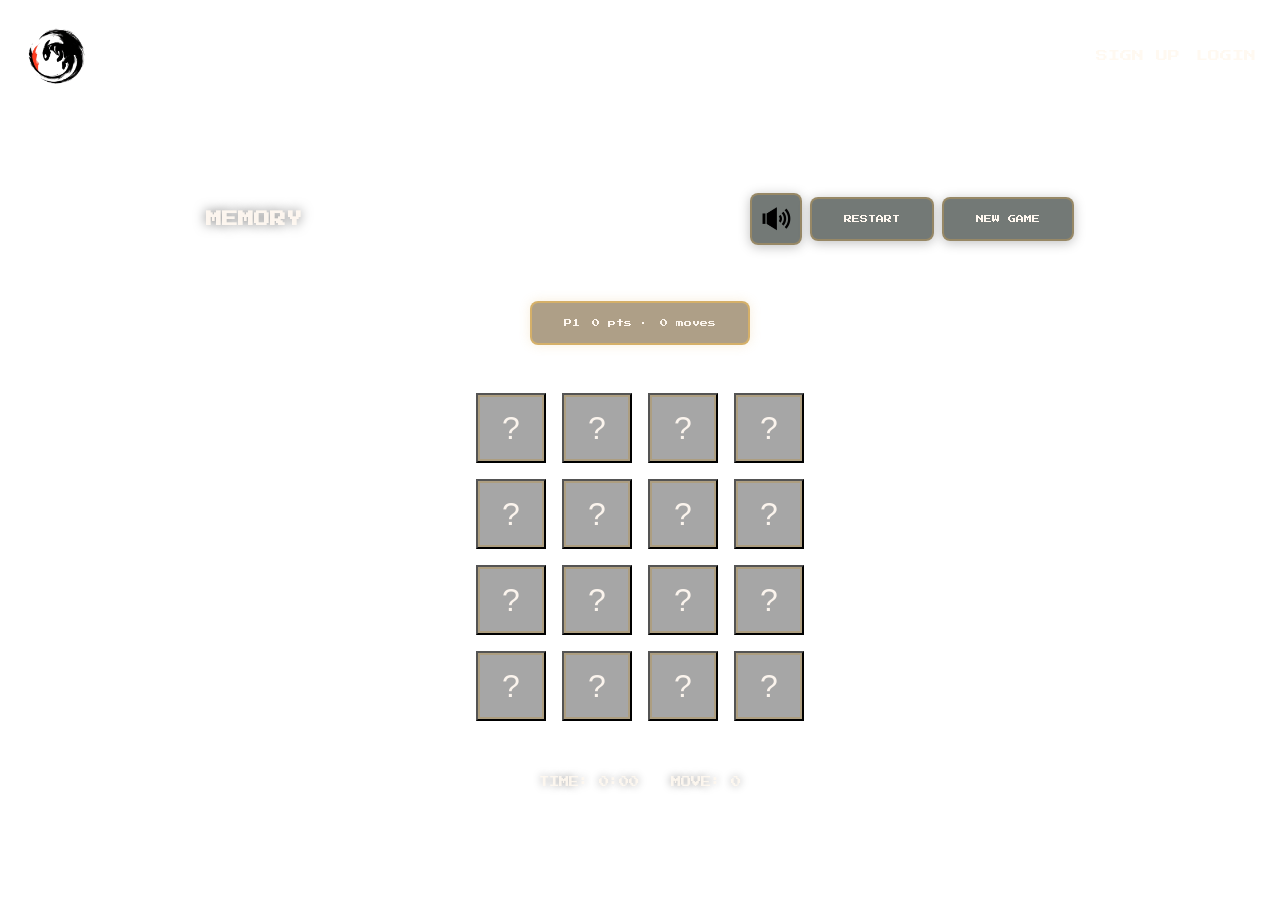
==== gamepage.html @ 8d6e6f62 "adding files" ====
<!doctype html>
<html lang="en">
  <head>
    <meta charset="UTF-8" />
    <meta name="viewport" content="width=device-width, initial-scale=1.0" />
    <title>Memory Game</title>
    <link rel="preconnect" href="https://fonts.googleapis.com" />
    <link rel="preconnect" href="https://fonts.gstatic.com" crossorigin />
    <link
      href="https://fonts.googleapis.com/css2?family=Press+Start+2P&display=swap"
      rel="stylesheet"
    />
    <link rel="stylesheet" href="css/style.css" />
  </head>
  <body class="gamepage-body">
    <video
      class="game-bg-video"
      autoplay
      muted
      loop
      playsinline
      aria-hidden="true"
    >
      <source src="assets/game/gameBg4.mp4" type="video/mp4" />
    </video>
    <header class="page-header">
      <a href="index.html" class="logo-container" aria-label="Home">
        <img src="assets/header/logo2.png" alt="logo" class="logo" />
      </a>
      <nav class="nav-links">
        <a href="signup.html">SIGN UP</a>
        <a href="login.html">LOGIN</a>
      </nav>
    </header>

    <main class="game-page">
      <div class="game-header">
        <h1>MEMORY</h1>
        <div class="buttons">
          <button type="button" class="btn btn-sound" id="btn-sound" title="Toggle sound effects" aria-label="Toggle sound effects">
            <img src="assets/game/soundEffects.png" alt="Sound" class="sound-icon" />
          </button>
          <button type="button" class="btn" id="btn-restart">RESTART</button>
          <a href="gamesetup.html" class="btn" style="text-decoration: none"
            >NEW GAME</a
          >
        </div>
      </div>

      <div class="players-bar" id="players-bar"></div>

      <div class="grid-wrap">
        <div class="memory-grid" id="memory-grid"></div>
      </div>

      <div class="stats-bar">
        <span id="stat-time">TIME: 0:00</span>
        <span id="stat-moves">MOVE: 0</span>
      </div>
    </main>

    <div class="modal-overlay hidden" id="win-modal">
      <div class="modal">
        <h2 id="win-title">YOU WIN!</h2>
        <p class="winner-text" id="win-winner"></p>
        <p class="stats" id="win-stats"></p>
        <div>
          <button type="button" class="btn" id="btn-play-again">
            PLAY AGAIN
          </button>
          <a href="gamesetup.html" class="btn" style="text-decoration: none"
            >NEW GAME</a
          >
        </div>
      </div>
    </div>

    <div class="user-profile-wrap hidden" id="user-profile-wrap">
      <button type="button" class="user-profile-btn" id="user-profile-btn" aria-label="View profile">
        <img src="assets/footer/user.png" alt="Profile" />
      </button>
    </div>
    <div class="modal-overlay profile-modal hidden" id="profile-modal">
      <div class="modal">
        <h2>PROFILE</h2>
        <img src="" alt="Your profile" class="profile-avatar" id="profile-avatar" />
        <p class="profile-username" id="profile-username"></p>
        <p class="profile-email" id="profile-email"></p>
        <button type="button" class="btn" id="profile-close">CLOSE</button>
      </div>
    </div>

    <script src="js/game.js"></script>
    <script>
      (function () {
        var cu = localStorage.getItem("currentUser");
        var wrap = document.getElementById("user-profile-wrap");
        if (!cu || !wrap) return;
        var user = JSON.parse(cu);
        var avatarSrc = user.avatar || "assets/signup/c1.png";
        wrap.classList.remove("hidden");
        wrap.querySelector(".user-profile-btn img").src = avatarSrc;
        wrap.querySelector(".user-profile-btn img").alt = "Your profile";
        var btn = document.getElementById("user-profile-btn");
        var modal = document.getElementById("profile-modal");
        var closeBtn = document.getElementById("profile-close");
        btn.addEventListener("click", function () {
          document.getElementById("profile-avatar").src = avatarSrc;
          document.getElementById("profile-username").textContent = "NAME: " + (user.username || "");
          document.getElementById("profile-email").textContent = "EMAIL: " + (user.email || "");
          modal.classList.remove("hidden");
        });
        closeBtn.addEventListener("click", function () { modal.classList.add("hidden"); });
        modal.addEventListener("click", function (e) { if (e.target === modal) modal.classList.add("hidden"); });
      })();
    </script>
  </body>
</html>
---- css/style.css ----
/* Memory Game - Shared styles (placeholders for your exported assets) */
:root {
  --pink: #e91e8c;
  --pink-dark: #c2185b;
  --pink-light: #f8bbd9;
  --purple: #9c27b0;
  --bg-soft: #fce4ec;
  --bg-gradient: linear-gradient(160deg, #fce4ec 0%, #f3e5f5 50%, #e1bee7 100%);
  --white: #fff;
  --text-dark: #4a148c;
  --shadow: 0 4px 12px rgba(156, 39, 176, 0.2);
  --radius: 12px;
  --radius-btn: 8px;
  --font-pixel: "Press Start 2P", "Courier New", monospace;
}

* {
  box-sizing: border-box;
  margin: 0;
  padding: 0;
}

body {
  font-family: var(--font-pixel);
  min-height: 100vh;
  background: transparent;
  /* Add your own: background-image: url('../assets/bg-home.png'); background-size: cover; */
  color: var(--text-dark);
  display: flex;
  flex-direction: column;
  align-items: center;
  justify-content: center;
  padding: 1rem;
}

.index-body {
  position: relative;
}

/* Video background (CSS cannot use video in background-image) */
.index-bg-video,
.gamesetup-bg-video,
.game-bg-video,
.signup-bg-video,
.login-bg-video {
  position: fixed;
  top: 0;
  left: 0;
  width: 100%;
  height: 100%;
  object-fit: cover;
  z-index: -1;
}

.gamesetup-body {
  position: relative;
}

/* Game setup page – button style to match dark ruins / torch-lit background */
.gamesetup-body .btn {
  background: rgba(40, 50, 45, 0.65);
  color: rgba(255, 248, 240, 1);
  border: 2px solid rgba(180, 150, 90, 0.55);
  backdrop-filter: blur(6px);
  box-shadow: 0 2px 12px rgba(0, 0, 0, 0.25);
}
.gamesetup-body .btn:hover {
  background: rgba(55, 65, 55, 0.75);
  border-color: rgba(200, 165, 100, 0.7);
  box-shadow:
    0 4px 16px rgba(0, 0, 0, 0.3),
    0 0 20px rgba(220, 180, 90, 0.15);
}
.gamesetup-body .option-group .btn.selected {
  background: rgba(120, 95, 55, 0.6);
  border-color: rgba(220, 180, 100, 0.85);
  box-shadow:
    inset 0 0 0 2px rgba(255, 248, 240, 0.4),
    0 0 16px rgba(220, 170, 80, 0.2);
}
.gamesetup-body .setup-page h2 {
  color: rgba(255, 248, 240, 0.95);
  text-shadow: 0 0 12px rgba(0, 0, 0, 0.5);
}
.gamesetup-body .nav-links a {
  color: rgba(255, 248, 240, 0.9);
}

/* Header shared across pages */
.page-header {
  position: absolute;
  top: 0;
  left: 0;
  right: 0;
  display: flex;
  justify-content: space-between;
  align-items: center;
  padding: 1rem 1.5rem;
  z-index: 10;
}

.logo {
  width: 4rem;
}

.logo-container {
  display: block;
  text-decoration: none;
}

.nav-links {
  display: flex;
  gap: 1rem;
}

.nav-links a {
  color: var(--pink-dark);
  text-decoration: none;
  font-size: 0.65rem;
}
@media (min-width: 600px) {
  .nav-links a {
    font-size: 0.75rem;
  }
}

.nav-links a:hover {
  text-decoration: underline;
}

/* Buttons */
.btn {
  font-family: var(--font-pixel);
  background: var(--pink);
  color: var(--white);
  border: 3px solid var(--pink-dark);
  border-radius: var(--radius-btn);
  padding: 0.75rem 1.5rem;
  cursor: pointer;
  font-size: 0.65rem;
  transition:
    transform 0.1s,
    box-shadow 0.2s;
  text-decoration: none;
}
.btn:hover {
  transform: translateY(-2px);
  box-shadow: var(--shadow);
}
.btn:active {
  transform: translateY(0);
}
.btn-large {
  padding: 1rem 2.5rem;
  font-size: 0.75rem;
}

/* Home page */
.home {
  text-align: center;
  max-width: 600px;
}

.home h1 {
  font-size: 3rem;
  color: var(--white);
  text-shadow: 3px 3px 0 var(--pink-dark);
  margin-bottom: 2rem;
}

/* Link as button so background image fills like a div (buttons often don’t) */
.startBtn {
  display: inline-flex;
  align-items: center;
  justify-content: center;
  padding: 1rem 2.5rem;
  font-family: var(--font-pixel);
  font-size: 0.75rem;
  color: var(--white);
  text-decoration: none;
  background: rgba(180, 200, 220, 0.25);
  backdrop-filter: blur(8px);
  border: 2px solid rgba(255, 255, 255, 0.45);
  border-radius: var(--radius-btn);
  cursor: pointer;
  transition:
    transform 0.1s,
    box-shadow 0.2s,
    background 0.2s,
    border-color 0.2s;
}
.startBtn:hover {
  transform: translateY(-2px);
  background: rgba(200, 215, 235, 0.35);
  border-color: rgba(255, 255, 255, 0.6);
  box-shadow: 0 6px 20px rgba(0, 0, 0, 0.15);
}
.startBtn:active {
  transform: translateY(0);
}

/* Game setup page */
.setup-page {
  width: 100%;
  max-width: 520px;
  padding-top: 4rem;
  display: flex;
  flex-direction: column;
  align-items: center;
  justify-content: center;
  gap: 2rem;
}

.setup-page h2 {
  font-size: 0.75rem;
  color: var(--pink-dark);
  margin-bottom: 0.75rem;
  text-align: center;
}

/* .option-group {
  margin-bottom: 1.5rem;
} */

.option-group .buttons {
  display: flex;
  flex-wrap: wrap;
  gap: 1rem;
  justify-content: center;
}

.option-group .btn {
  min-width: 100px;
  padding: 1rem;
}

.option-group .btn.selected {
  background: var(--pink-dark);
  box-shadow: inset 0 0 0 2px var(--white);
}

.start-game-wrap {
  text-align: center;
  margin-top: 2rem;
}

.setup-nav {
  display: flex;
  justify-content: center;
  gap: 1rem;
  margin-top: 1.5rem;
}

.setup-nav button {
  background: transparent;
  border: none;
  color: var(--pink-dark);
  cursor: pointer;
  font-size: 1.25rem;
}

/* Form pages (signup, signin) */
.form-page {
  width: 100%;
  max-width: 40rem;
  padding: 7rem 1rem 1rem;
}

.form-card {
  background: rgba(255, 255, 255, 0.85);
  border-radius: var(--radius);
  padding: 1.5rem;
  box-shadow: var(--shadow);
}

.form-page h1 {
  font-size: 1rem;
  color: var(--pink-dark);
  text-align: center;
  margin-bottom: 1.25rem;
}

.form-group label {
  display: block;
  font-size: 0.6rem;
  color: var(--pink-dark);
  margin-bottom: 0.35rem;
}

.form-group input {
  width: 100%;
  padding: 0.6rem;
  border: 2px solid var(--pink-light);
  border-radius: 6px;
  font-size: 0.9rem;
}

.form-group input:focus {
  outline: none;
  border-color: var(--pink);
}

.form-page .btn {
  width: 100%;
  margin-top: 0.5rem;
  padding: 0.85rem;
}

.avatar-section {
  display: flex;
  flex-direction: column;
  align-items: center;
  margin-bottom: 1rem;
}

.avatar-section .name-label {
  font-size: 0.6rem;
  color: var(--pink-dark);
  margin-bottom: 0.5rem;
}

/* .avatar-placeholder {
  width: 80px;
  height: 80px;
  background: var(--pink-light);
  border-radius: 50%;
  display: flex;
  align-items: center;
  justify-content: center;
  font-size: 2rem;
  margin-bottom: 0.5rem;
} */

.avatar-section .btn {
  width: auto;
  min-width: 100px;
}

.forgot-link {
  display: block;
  text-align: center;
  margin-top: 0.75rem;
  font-size: 0.55rem;
  color: var(--pink-dark);
  cursor: pointer;
  text-decoration: none;
}

.forgot-link:hover {
  text-decoration: underline;
}

/* Login page – colors to match dark autumn/twilight tree background */
.login-body {
  position: relative;
}
.login-body .nav-links a {
  color: rgba(255, 248, 240, 0.9);
}
.login-body .form-card {
  background: rgba(28, 38, 48, 0.35);
  border: 1px solid rgba(180, 140, 100, 0.4);
  box-shadow:
    0 8px 32px rgba(0, 0, 0, 0.4),
    0 0 40px rgba(0, 0, 0, 0.15);
  backdrop-filter: blur(12px);
}
.login-body .form-page h1 {
  color: rgba(255, 248, 240, 0.95);
  text-shadow: 0 0 20px rgba(0, 0, 0, 0.4);
}
.login-body .form-group label {
  color: rgba(255, 248, 240, 0.88);
}
.login-body .form-group input {
  background: rgba(35, 45, 55, 0.75);
  border: 1px solid rgba(180, 140, 100, 0.35);
  color: rgba(255, 248, 240, 0.95);
}
.login-body .form-group input::placeholder {
  color: rgba(255, 248, 240, 0.4);
}
.login-body .form-group input:focus {
  border-color: rgba(200, 160, 110, 0.6);
  box-shadow: 0 0 12px rgba(180, 140, 100, 0.15);
}
.login-body .field-error {
  display: block;
  font-size: 0.5rem;
  color: #f8a0a0;
  margin-top: 0.35rem;
}
.login-body .form-page .btn {
  background: rgba(50, 60, 55, 0.7);
  color: rgba(255, 248, 240, 1);
  border: 2px solid rgba(180, 150, 90, 0.5);
  backdrop-filter: blur(6px);
  box-shadow: 0 2px 12px rgba(0, 0, 0, 0.25);
}
.login-body .form-page .btn:hover {
  background: rgba(70, 80, 65, 0.85);
  border-color: rgba(200, 165, 100, 0.65);
  box-shadow:
    0 4px 16px rgba(0, 0, 0, 0.3),
    0 0 20px rgba(200, 160, 100, 0.12);
}
.login-body .forgot-link {
  color: rgba(255, 248, 240, 0.75);
}
.login-body .forgot-link:hover {
  color: rgba(255, 248, 240, 0.95);
}

/* Signup page – colors to match dark celestial / starry night background */
.signup-body {
  position: relative;
}
.signup-body .nav-links a {
  color: rgba(255, 248, 250, 0.9);
}
.signup-body .form-card {
  background: rgb(28 32 48 / 29%);
  border: 1px solid rgb(255 255 255 / 71%);
  box-shadow:
    0 8px 32px rgba(0, 0, 0, 0.4),
    0 0 40px rgba(255, 255, 255, 0.03);
  backdrop-filter: blur(10px);
  display: flex;
  flex-direction: row;
  align-items: flex-start;
  gap: 2.5rem;
  justify-content: space-between;
  width: 100%;
  padding: 1.75rem 2rem;
}

.signup-body .form-card > form {
  flex: 1;
  min-width: 0;
}

.signup-form-container {
  display: flex;
  flex-direction: column;
  gap: 1rem;
}

.signup-body .form-page h1 {
  color: rgba(255, 248, 255, 0.95);
  text-shadow: 0 0 20px rgba(255, 255, 255, 0.15);
  text-align: left;
  margin-top: 0;
  margin-bottom: 2rem;
}
.signup-body .form-group label,
.signup-body .avatar-section .name-label {
  color: rgba(255, 248, 255, 0.9);
}
.signup-body .avatar-section .name-label {
  margin-bottom: 0.4rem;
}
.signup-body .avatar-section {
  align-items: flex-start;
  flex-shrink: 0;
  margin-bottom: 0;
}
.signup-body .form-group {
  display: flex;
  flex-direction: column;
  gap: 0.5rem;
}
.signup-body .form-group:last-of-type {
  margin-bottom: 0;
}
.signup-body .form-group input {
  background: rgba(40, 45, 60, 0.8);
  border: 1px solid rgba(255, 255, 255, 0.2);
  color: rgba(255, 248, 255, 0.95);
}
.signup-body .form-group input::placeholder {
  color: rgba(255, 248, 255, 0.4);
}
.signup-body .field-error {
  display: block;
  font-size: 0.45rem;
  color: #ff8a80;
  margin-top: 0.35rem;
  line-height: 1rem;
}
.signup-body .signup-success {
  font-size: 0.5rem;
  color: #81c784;
  margin-top: 1rem;
  margin-bottom: 0;
}

/* Target img by class (avatar-image) or any img inside placeholder */
.signup-body .avatar-image,
.signup-body .avatar-placeholder img {
  width: 100%;
  height: 100%;
  object-fit: cover;
  border: 1px solid rgba(255, 255, 255, 0.2);
  box-shadow: 0 0 12px rgba(255, 255, 255, 0.08);
  display: block;
}
.signup-body .avatar-placeholder {
  overflow: hidden;
  padding: 0;
  width: 12rem;
  aspect-ratio: 1;
  margin-bottom: 0.75rem;
}

.signup-body .form-group input:focus {
  border-color: rgba(255, 255, 255, 0.4);
  box-shadow: 0 0 12px rgba(255, 255, 255, 0.08);
}
.signup-body .form-page .btn,
.signup-body .avatar-section .btn {
  background: rgba(60, 65, 90, 0.7);
  color: rgba(255, 248, 255, 1);
  border: 1px solid rgba(255, 255, 255, 0.25);
  backdrop-filter: blur(6px);
  padding: 0.7rem 1.25rem;
  font-size: 0.6rem;
}
.signup-body .form-page .btn {
  margin-top: 1.5rem;
}
.signup-body .avatar-section .btn:hover,
.signup-body .form-page .btn:hover {
  background: rgba(80, 85, 110, 0.85);
  border-color: rgba(255, 255, 255, 0.35);
  box-shadow: 0 0 20px rgba(255, 255, 255, 0.08);
}

/* Avatar picker (c1, c2, c3) */
.signup-body .avatar-picker {
  display: flex;
  flex-direction: column;
  gap: 0.5rem;
  margin-bottom: 0.75rem;
  padding: 0.75rem;
  background: rgba(40, 45, 60, 0.6);
  border: 1px solid rgba(255, 255, 255, 0.2);
  border-radius: 8px;
  width: 100%;
  max-width: 12rem;
}
.signup-body .avatar-picker-label {
  font-size: 0.5rem;
  color: rgba(255, 248, 255, 0.9);
}
.signup-body .avatar-picker-options {
  display: flex;
  gap: 0.5rem;
  flex-wrap: wrap;
}
.signup-body .avatar-option {
  width: 3.5rem;
  height: 3.5rem;
  padding: 0;
  border: 2px solid rgba(255, 255, 255, 0.25);
  border-radius: 50%;
  overflow: hidden;
  background: transparent;
  cursor: pointer;
  flex-shrink: 0;
  transition:
    border-color 0.2s,
    box-shadow 0.2s;
}
.signup-body .avatar-option:hover {
  border-color: rgba(255, 255, 255, 0.5);
  box-shadow: 0 0 12px rgba(255, 255, 255, 0.15);
}
.signup-body .avatar-option.selected {
  border-color: rgba(255, 248, 255, 0.9);
  box-shadow: 0 0 14px rgba(255, 255, 255, 0.25);
}
.signup-body .avatar-option img {
  width: 100%;
  height: 100%;
  object-fit: cover;
  display: block;
}

#signin-form {
  display: flex;
  flex-direction: column;
  gap: 1rem;
}

#signin-form .form-group {
  display: flex;
  flex-direction: column;
  gap: 1rem;
}

@media (max-width: 560px) {
  .signup-body .form-card {
    flex-direction: column;
    align-items: center;
    gap: 1.5rem;
    padding: 2rem 0.5rem;
  }
  .signup-body .avatar-section {
    align-items: center;
  }
  .signup-body .form-page h1 {
    text-align: center;
  }
}

/* Game page */
.game-page {
  width: 100%;
  max-width: 900px;
  padding: 7rem 1rem 2rem;
  display: flex;
  flex-direction: column;
  align-items: center;
  justify-content: center;
  gap: 2rem;
}

.game-header {
  width: 100%;
  display: flex;
  flex-wrap: wrap;
  align-items: center;
  justify-content: space-between;
  gap: 1rem;
  margin-bottom: 1.5rem;
}

.game-header h1 {
  font-size: clamp(0.75rem, 3vw, 1rem);
  color: var(--pink-dark);
}

.game-header .buttons {
  display: flex;
  gap: 0.5rem;
  align-items: center;
}

.game-header .btn {
  font-size: 0.5rem;
  padding: 1rem 2rem;
}

.game-header .btn-sound {
  padding: 0.5rem;
  min-width: auto;
  line-height: 0;
}
.game-header .btn-sound .sound-icon {
  display: block;
  width: 2rem;
  height: 2rem;
  object-fit: contain;
}
.game-header .btn-sound.sound-off .sound-icon {
  opacity: 0.45;
  filter: grayscale(0.8);
}

.players-bar {
  display: flex;
  flex-wrap: wrap;
  gap: 0.75rem;
  justify-content: center;
  margin-bottom: 1rem;
}

.player-badge {
  padding: 1rem 2rem;
  border-radius: var(--radius-btn);
  font-size: 0.5rem;
  background: var(--pink-light);
  border: 2px solid var(--pink);
}

.player-badge.active {
  background: var(--pink);
  color: var(--white);
  border-color: var(--pink-dark);
}

.player-badge .score {
  margin-left: 0.25rem;
}
.player-badge .player-moves {
  margin-left: 0.2rem;
  opacity: 0.95;
}

.grid-wrap {
  display: flex;
  justify-content: center;
  margin-bottom: 1.5rem;
}

.memory-grid {
  display: grid;
  gap: 1rem;
  max-width: 100%;
}

.memory-grid.size-4 {
  grid-template-columns: repeat(4, 1fr);
}
.memory-grid.size-6 {
  grid-template-columns: repeat(6, 1fr);
}

.card {
  aspect-ratio: 1;
  max-width: 155px;
  max-height: 155px;
  min-width: 70px;
  min-height: 70px;
  cursor: pointer;
  perspective: 700px;
  overflow: hidden;
  transition: opacity 0.2s;
  background: transparent;
}

.card-inner {
  position: relative;
  width: 100%;
  height: 100%;
  transform-style: preserve-3d;
  transition: transform 0.5s ease-in-out;
}

.card.flipped .card-inner,
.card.matched .card-inner {
  transform: rotateY(180deg);
}

.card-back,
.card-front {
  position: absolute;
  inset: 0;
  display: flex;
  align-items: center;
  justify-content: center;
  backface-visibility: hidden;
  -webkit-backface-visibility: hidden;
  background: transparent;
  /* border: 3px solid var(--pink-dark); */
  font-size: 1.6rem;
  transition: transform 0.15s;
}

.card-front {
  transform: rotateY(180deg);
  display: flex;
  align-items: center;
  justify-content: center;
}
.card-front .card-front-img {
  width: 100%;
  height: 100%;
  object-fit: contain;
  display: block;
}

@media (min-width: 600px) {
  .card {
    max-width: 190px;
    max-height: 190px;
  }
  .card-back,
  .card-front {
    font-size: 2rem;
  }
}

.card:hover:not(.flipped):not(.matched) .card-back {
  transform: scale(1.05);
}

.card.flipped .card-back,
.card.matched .card-back {
  pointer-events: none;
}

.card.flipped,
.card.matched {
  cursor: default;
}

.card.flipped .card-front,
.card.matched .card-front {
  background: transparent;
  color: var(--pink-dark);
}

.card.matched .card-front {
  opacity: 0.85;
}

.stats-bar {
  display: flex;
  justify-content: center;
  gap: 2rem;
  font-size: 0.65rem;
  color: var(--pink-dark);
}

/* Game page – colors to match dark forest background */
.gamepage-body {
  position: relative;
}
.gamepage-body .nav-links a {
  color: rgba(255, 248, 240, 0.9);
}
.gamepage-body .game-header h1 {
  color: rgba(255, 248, 240, 0.95);
  text-shadow: 0 0 12px rgba(0, 0, 0, 0.5);
}
.gamepage-body .game-header .btn {
  background: rgba(40, 50, 45, 0.65);
  color: rgba(255, 248, 240, 1);
  border: 2px solid rgba(180, 150, 90, 0.55);
  backdrop-filter: blur(6px);
  box-shadow: 0 2px 12px rgba(0, 0, 0, 0.25);
}
.gamepage-body .game-header .btn:hover {
  background: rgba(55, 65, 55, 0.75);
  border-color: rgba(200, 165, 100, 0.7);
  box-shadow:
    0 4px 16px rgba(0, 0, 0, 0.3),
    0 0 20px rgba(220, 180, 90, 0.15);
}
.gamepage-body .game-header .btn-sound.sound-off .sound-icon {
  opacity: 0.5;
}
.gamepage-body .player-badge {
  background: rgba(40, 50, 45, 0.6);
  border: 2px solid rgba(180, 150, 90, 0.5);
  color: rgba(255, 248, 240, 0.9);
}
.gamepage-body .player-badge.active {
  background: rgba(120, 95, 55, 0.6);
  color: rgba(255, 248, 240, 1);
  border-color: rgba(220, 180, 100, 0.85);
  box-shadow: 0 0 12px rgba(220, 170, 80, 0.2);
}
.gamepage-body .card-back,
.gamepage-body .card-front {
  /* background: transparent; */
  background-color: #00000059;
  border: 2px solid rgba(180, 150, 90, 0.5);
  color: rgba(255, 248, 240, 0.95);
  backdrop-filter: blur(2px);
}
.gamepage-body .card:hover:not(.flipped):not(.matched) .card-back {
  border-color: rgba(200, 165, 100, 0.6);
}
.gamepage-body .card.flipped .card-front,
.gamepage-body .card.matched .card-front {
  background: transparent;
  color: rgba(255, 248, 240, 1);
  border-color: rgba(200, 165, 100, 0.6);
}
.gamepage-body .stats-bar {
  color: rgba(255, 248, 240, 0.9);
  text-shadow: 0 0 8px rgba(0, 0, 0, 0.4);
}
.gamepage-body .modal-overlay {
  background: rgba(0, 0, 0, 0.6);
}
.gamepage-body .modal {
  background: rgba(35, 45, 40, 0.95);
  border: 2px solid rgba(180, 150, 90, 0.5);
  box-shadow:
    0 8px 32px rgba(0, 0, 0, 0.5),
    0 0 24px rgba(0, 0, 0, 0.2);
}
.gamepage-body .modal h2 {
  color: rgba(255, 248, 240, 1);
}
.gamepage-body .modal .winner-text,
.gamepage-body .modal .stats {
  color: rgba(255, 248, 240, 0.85);
}
.gamepage-body .modal .btn {
  background: rgba(40, 50, 45, 0.8);
  color: rgba(255, 248, 240, 1);
  border: 2px solid rgba(180, 150, 90, 0.6);
}
.gamepage-body .modal .btn:hover {
  background: rgba(55, 65, 55, 0.9);
  border-color: rgba(200, 165, 100, 0.75);
}

/* Win modal */
.modal-overlay {
  position: fixed;
  inset: 0;
  background: rgba(0, 0, 0, 0.4);
  display: flex;
  align-items: center;
  justify-content: center;
  z-index: 100;
  padding: 1rem;
}

.hidden {
  display: none !important;
}
.modal-overlay.hidden {
  display: none;
}

.modal {
  background: var(--white);
  border-radius: var(--radius);
  padding: 2rem;
  max-width: 400px;
  width: 100%;
  text-align: center;
  box-shadow: 0 8px 32px rgba(0, 0, 0, 0.2);
}

.modal h2 {
  font-size: 0.9rem;
  color: var(--pink-dark);
  margin-bottom: 1rem;
}

.modal .winner-text {
  font-size: 0.65rem;
  margin-bottom: 0.75rem;
  color: var(--text-dark);
}

.modal .stats {
  font-size: 0.6rem;
  color: var(--pink-dark);
  margin-bottom: 1.25rem;
}

.modal .btn {
  margin-right: 0.5rem;
}

/* Responsive */
@media (max-width: 480px) {
  .game-header {
    flex-direction: column;
  }
  .card {
    max-width: 100px;
    max-height: 100px;
  }
  .card-back,
  .card-front {
    font-size: 1.2rem;
  }
}

.login-body .form-page {
  width: 30rem;
}

/* User profile – bottom left */
.user-profile-wrap {
  position: fixed;
  bottom: 1rem;
  left: 1rem;
  z-index: 50;
}
.user-profile-btn {
  display: block;
  width: 48px;
  height: 48px;
  padding: 0;
  border: none;
  border-radius: 50%;
  background: transparent;
  cursor: pointer;
  transition: transform 0.2s, box-shadow 0.2s;
}
.user-profile-btn:hover {
  transform: scale(1.08);
  box-shadow: 0 0 16px rgba(255, 248, 240, 0.4);
}
.user-profile-btn img {
  width: 100%;
  height: 100%;
  object-fit: cover;
  border-radius: 50%;
}
.user-profile-wrap.hidden {
  display: none !important;
}

/* Profile modal – match dark ruins / earthy background theme */
.profile-modal .modal {
  text-align: center;
  background: rgba(35, 45, 40, 0.92);
  border: 2px solid rgba(180, 150, 90, 0.6);
  color: rgba(255, 248, 240, 0.95);
  backdrop-filter: blur(10px);
  box-shadow:
    0 4px 24px rgba(0, 0, 0, 0.4),
    0 0 24px rgba(180, 150, 90, 0.12);
}
.profile-modal .modal h2 {
  font-size: 0.7rem;
  color: rgba(255, 248, 240, 0.95);
  margin-bottom: 1rem;
  text-shadow: 0 0 12px rgba(0, 0, 0, 0.5);
}
.profile-modal .profile-avatar {
  width: 100px;
  height: 100px;
  border-radius: 50%;
  object-fit: cover;
  margin: 0 auto 1.25rem;
  display: block;
  border: 3px solid rgba(180, 150, 90, 0.7);
  box-shadow: 0 4px 16px rgba(0, 0, 0, 0.3);
}
.profile-modal .profile-username,
.profile-modal .profile-email {
  font-size: 0.55rem;
  color: rgba(255, 248, 240, 0.9);
  margin-bottom: 0.6rem;
  word-break: break-all;
  line-height: 1.5;
  text-shadow: 0 0 8px rgba(0, 0, 0, 0.4);
}
.profile-modal .profile-email {
  margin-bottom: 1.25rem;
}
.profile-modal .modal .btn {
  background: rgba(50, 60, 55, 0.8);
  color: rgba(255, 248, 240, 1);
  border: 2px solid rgba(180, 150, 90, 0.6);
  backdrop-filter: blur(6px);
}
.profile-modal .modal .btn:hover {
  background: rgba(70, 80, 65, 0.9);
  border-color: rgba(200, 165, 100, 0.75);
  box-shadow: 0 0 20px rgba(220, 180, 90, 0.2);
}
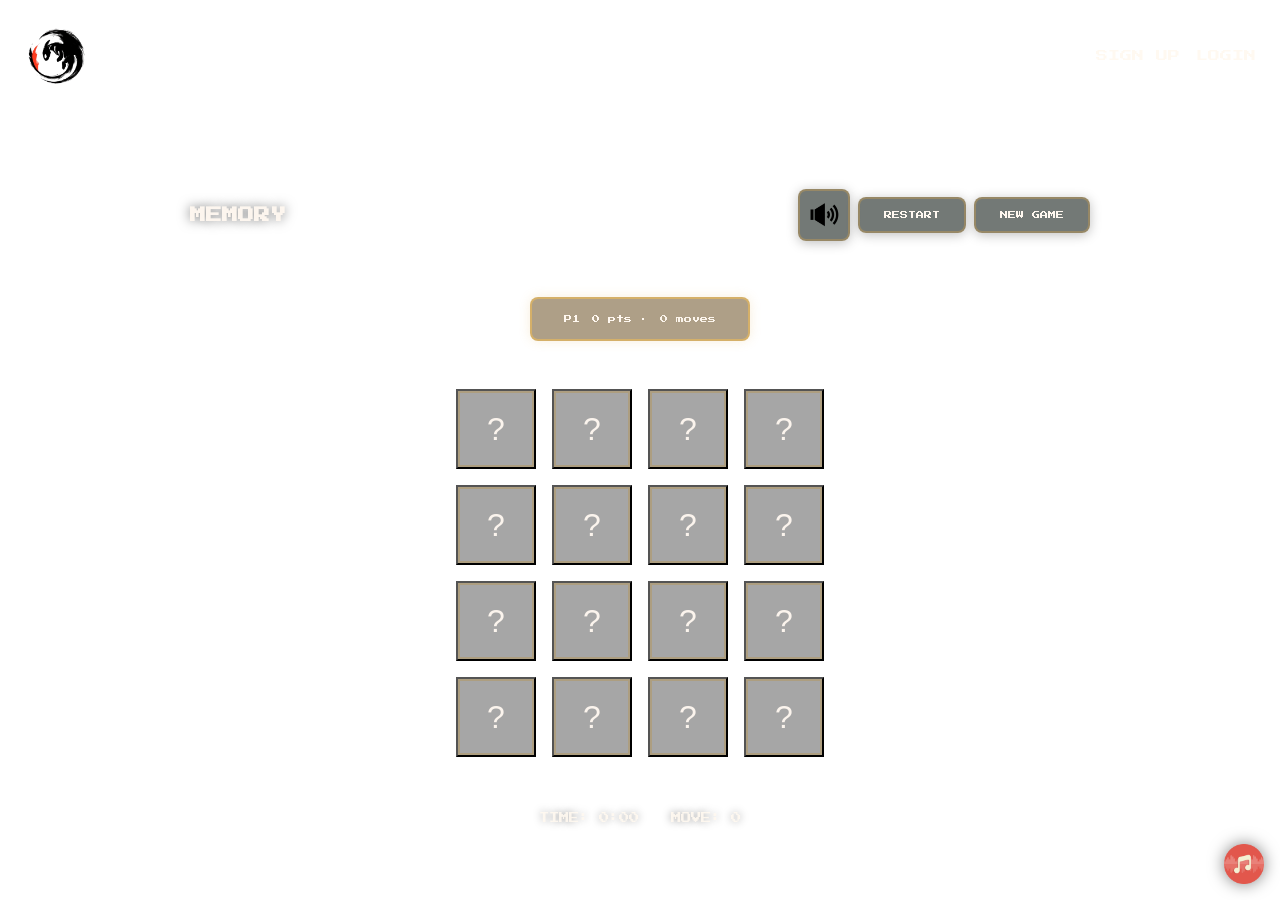
==== commit 54e915b8: "adding music funtion" ====
--- a/gamepage.html
+++ b/gamepage.html
@@ -37,8 +37,18 @@
       <div class="game-header">
         <h1>MEMORY</h1>
         <div class="buttons">
-          <button type="button" class="btn btn-sound" id="btn-sound" title="Toggle sound effects" aria-label="Toggle sound effects">
-            <img src="assets/game/soundEffects.png" alt="Sound" class="sound-icon" />
+          <button
+            type="button"
+            class="btn btn-sound"
+            id="btn-sound"
+            title="Toggle sound effects"
+            aria-label="Toggle sound effects"
+          >
+            <img
+              src="assets/game/soundEffects.png"
+              alt="Sound"
+              class="sound-icon"
+            />
           </button>
           <button type="button" class="btn" id="btn-restart">RESTART</button>
           <a href="gamesetup.html" class="btn" style="text-decoration: none"
@@ -75,18 +85,75 @@
       </div>
     </div>
 
-    <div class="user-profile-wrap hidden" id="user-profile-wrap">
-      <button type="button" class="user-profile-btn" id="user-profile-btn" aria-label="View profile">
-        <img src="assets/footer/user.png" alt="Profile" />
-      </button>
-    </div>
+    <footer class="page-footer">
+      <div class="user-profile-wrap hidden" id="user-profile-wrap">
+        <button
+          type="button"
+          class="user-profile-btn"
+          id="user-profile-btn"
+          aria-label="View profile"
+        >
+          <img src="assets/footer/user.png" alt="Profile" />
+        </button>
+      </div>
+      <div class="music-wrap">
+        <img
+          src="./assets/game/music.png"
+          alt="Music Toggle"
+          class="music-icon"
+        />
+      </div>
+    </footer>
+
     <div class="modal-overlay profile-modal hidden" id="profile-modal">
       <div class="modal">
         <h2>PROFILE</h2>
-        <img src="" alt="Your profile" class="profile-avatar" id="profile-avatar" />
+        <img
+          src=""
+          alt="Your profile"
+          class="profile-avatar"
+          id="profile-avatar"
+        />
         <p class="profile-username" id="profile-username"></p>
         <p class="profile-email" id="profile-email"></p>
         <button type="button" class="btn" id="profile-close">CLOSE</button>
+      </div>
+    </div>
+
+    <div class="modal-overlay music-modal hidden" id="music-modal">
+      <div class="modal music-player-card">
+        <button class="music-close" id="music-close">×</button>
+
+        <h2>BGM PLAYER</h2>
+
+        <div class="player-content">
+          <img
+            src="./assets/game/music.png"
+            alt="Album Art"
+            class="player-avatar rotating"
+          />
+
+          <div class="track-info">
+            <p class="track-name">Ancient Ruins Theme</p>
+            <p class="track-status" id="track-status">PAUSED</p>
+          </div>
+
+          <div class="progress-container">
+            <div class="progress-bar" id="progress-bar"></div>
+          </div>
+
+          <div class="player-controls">
+            <button type="button" class="ctrl-btn" id="btn-prev">«</button>
+            <button type="button" class="play-pause-btn" id="btn-play-pause">
+              ▶
+            </button>
+            <button type="button" class="ctrl-btn" id="btn-next">»</button>
+          </div>
+        </div>
+
+        <audio id="bgm-audio" loop>
+          <source src="assets/game/musics/music1.mp3" type="audio/mpeg" />
+        </audio>
       </div>
     </div>
 
@@ -106,13 +173,58 @@
         var closeBtn = document.getElementById("profile-close");
         btn.addEventListener("click", function () {
           document.getElementById("profile-avatar").src = avatarSrc;
-          document.getElementById("profile-username").textContent = "NAME: " + (user.username || "");
-          document.getElementById("profile-email").textContent = "EMAIL: " + (user.email || "");
+          document.getElementById("profile-username").textContent =
+            "NAME: " + (user.username || "");
+          document.getElementById("profile-email").textContent =
+            "EMAIL: " + (user.email || "");
           modal.classList.remove("hidden");
         });
-        closeBtn.addEventListener("click", function () { modal.classList.add("hidden"); });
-        modal.addEventListener("click", function (e) { if (e.target === modal) modal.classList.add("hidden"); });
+        closeBtn.addEventListener("click", function () {
+          modal.classList.add("hidden");
+        });
+        modal.addEventListener("click", function (e) {
+          if (e.target === modal) modal.classList.add("hidden");
+        });
       })();
+    </script>
+    <script>
+      const musicIcon = document.querySelector(".music-wrap");
+      const musicModal = document.getElementById("music-modal");
+      const musicClose = document.getElementById("music-close");
+      const audio = document.getElementById("bgm-audio");
+      const playPauseBtn = document.getElementById("btn-play-pause");
+      const trackStatus = document.getElementById("track-status");
+      const playerImg = document.querySelector(".player-avatar");
+      const progressBar = document.getElementById("progress-bar");
+
+      // Open/Close Modal
+      musicIcon.addEventListener("click", () =>
+        musicModal.classList.remove("hidden"),
+      );
+      musicClose.addEventListener("click", () =>
+        musicModal.classList.add("hidden"),
+      );
+
+      // Play/Pause Logic
+      playPauseBtn.addEventListener("click", () => {
+        if (audio.paused) {
+          audio.play();
+          playPauseBtn.textContent = "⏸";
+          trackStatus.textContent = "NOW PLAYING";
+          playerImg.style.animationPlayState = "running";
+        } else {
+          audio.pause();
+          playPauseBtn.textContent = "▶";
+          trackStatus.textContent = "PAUSED";
+          playerImg.style.animationPlayState = "paused";
+        }
+      });
+
+      // Update Progress Bar
+      audio.addEventListener("timeupdate", () => {
+        const percent = (audio.currentTime / audio.duration) * 100;
+        progressBar.style.width = percent + "%";
+      });
     </script>
   </body>
 </html>
--- a/css/style.css
+++ b/css/style.css
@@ -218,10 +218,6 @@
   text-align: center;
 }
 
-/* .option-group {
-  margin-bottom: 1.5rem;
-} */
-
 .option-group .buttons {
   display: flex;
   flex-wrap: wrap;
@@ -617,7 +613,7 @@
 .game-page {
   width: 100%;
   max-width: 900px;
-  padding: 7rem 1rem 2rem;
+  padding: 7rem 0rem 0rem;
   display: flex;
   flex-direction: column;
   align-items: center;
@@ -648,7 +644,7 @@
 
 .game-header .btn {
   font-size: 0.5rem;
-  padding: 1rem 2rem;
+  /* padding: 1rem 2rem; */
 }
 
 .game-header .btn-sound {
@@ -717,7 +713,7 @@
 }
 
 .card {
-  aspect-ratio: 1;
+  /* aspect-ratio: 1;
   max-width: 155px;
   max-height: 155px;
   min-width: 70px;
@@ -726,7 +722,24 @@
   perspective: 700px;
   overflow: hidden;
   transition: opacity 0.2s;
+  background: transparent; */
+  aspect-ratio: 1;
+  cursor: pointer;
+  perspective: 700px;
+  overflow: hidden;
+  transition: opacity 0.2s;
   background: transparent;
+}
+
+.memory-grid.size-4 .card {
+  /* Calculate width: (Screen - BodyPadding - Gaps) / 4 cards */
+  width: clamp(2.5rem, calc((100vw - 5rem) / 4), 5rem);
+  height: clamp(2.5rem, calc((100vw - 5rem) / 4), 5rem);
+}
+
+.memory-grid.size-6 .card {
+  width: clamp(2.5rem, calc((100vw - 7rem) / 6), 5rem);
+  height: clamp(2.5rem, calc((100vw - 7rem) / 6), 5rem);
 }
 
 .card-inner {
@@ -752,8 +765,7 @@
   backface-visibility: hidden;
   -webkit-backface-visibility: hidden;
   background: transparent;
-  /* border: 3px solid var(--pink-dark); */
-  font-size: 1.6rem;
+  font-size: 1.2rem;
   transition: transform 0.15s;
 }
 
@@ -772,8 +784,8 @@
 
 @media (min-width: 600px) {
   .card {
-    max-width: 190px;
-    max-height: 190px;
+    width: 5rem;
+    height: 5rem;
   }
   .card-back,
   .card-front {
@@ -952,7 +964,7 @@
 }
 
 /* Responsive */
-@media (max-width: 480px) {
+/* @media (max-width: 480px) {
   .game-header {
     flex-direction: column;
   }
@@ -964,7 +976,7 @@
   .card-front {
     font-size: 1.2rem;
   }
-}
+} */
 
 .login-body .form-page {
   width: 30rem;
@@ -986,7 +998,9 @@
   border-radius: 50%;
   background: transparent;
   cursor: pointer;
-  transition: transform 0.2s, box-shadow 0.2s;
+  transition:
+    transform 0.2s,
+    box-shadow 0.2s;
 }
 .user-profile-btn:hover {
   transform: scale(1.08);
@@ -1052,3 +1066,134 @@
   border-color: rgba(200, 165, 100, 0.75);
   box-shadow: 0 0 20px rgba(220, 180, 90, 0.2);
 }
+
+/* .page-footer{
+  position: fixed;
+  bottom: 0;
+  left: 0;
+  right: 0;
+  display: flex;
+  justify-content: center;
+  align-items: center;
+  padding: 0.5rem;
+  z-index: 10;
+} */
+
+.music-icon {
+  width: 2.5rem;
+  height: 2.5rem;
+  object-fit: contain;
+  cursor: pointer;
+  transition: transform 0.2s;
+  /* Optional: filter to make it pop against the background */
+  filter: drop-shadow(0 0 8px rgba(0, 0, 0, 0.5));
+}
+
+.music-wrap {
+  position: fixed;
+  bottom: 1rem;
+  right: 1rem;
+  z-index: 50;
+  cursor: pointer;
+}
+
+.music-icon:hover {
+  transform: scale(1.1);
+}
+
+/* Music Modal Specifics */
+.music-player-card {
+  max-width: 300px;
+  padding: 2rem;
+  position: relative;
+}
+
+.music-close {
+  position: absolute;
+  top: 10px;
+  right: 15px;
+  background: none;
+  border: none;
+  color: rgba(180, 150, 90, 0.8);
+  font-size: 1.5rem;
+  cursor: pointer;
+}
+
+.player-avatar {
+  width: 80px;
+  height: 80px;
+  border-radius: 50%;
+  border: 2px solid rgba(180, 150, 90, 0.5);
+  margin-bottom: 1rem;
+}
+
+/* Optional: Spinning animation when playing */
+.rotating {
+  animation: spin 8s linear infinite;
+  animation-play-state: paused;
+}
+
+@keyframes spin {
+  from {
+    transform: rotate(0deg);
+  }
+  to {
+    transform: rotate(360deg);
+  }
+}
+
+.track-name {
+  font-size: 0.6rem;
+  letter-spacing: 1px;
+  margin-bottom: 5px;
+}
+
+.track-status {
+  font-size: 0.45rem;
+  color: rgba(180, 150, 90, 1);
+  margin-bottom: 15px;
+}
+
+/* Progress Bar */
+.progress-container {
+  width: 100%;
+  height: 4px;
+  background: rgba(255, 255, 255, 0.1);
+  border-radius: 2px;
+  margin-bottom: 20px;
+  overflow: hidden;
+}
+
+.progress-bar {
+  width: 0%;
+  height: 100%;
+  background: rgba(180, 150, 90, 0.8);
+  transition: width 0.1s linear;
+}
+
+/* Controls */
+.player-controls {
+  display: flex;
+  justify-content: center;
+  align-items: center;
+  gap: 1.5rem;
+}
+
+.play-pause-btn {
+  width: 50px;
+  height: 50px;
+  border-radius: 50%;
+  border: 2px solid rgba(180, 150, 90, 0.6);
+  background: rgba(50, 60, 55, 0.8);
+  color: white;
+  cursor: pointer;
+  font-size: 1rem;
+}
+
+.ctrl-btn {
+  background: none;
+  border: none;
+  color: rgba(255, 248, 240, 0.7);
+  font-size: 1.2rem;
+  cursor: pointer;
+}
